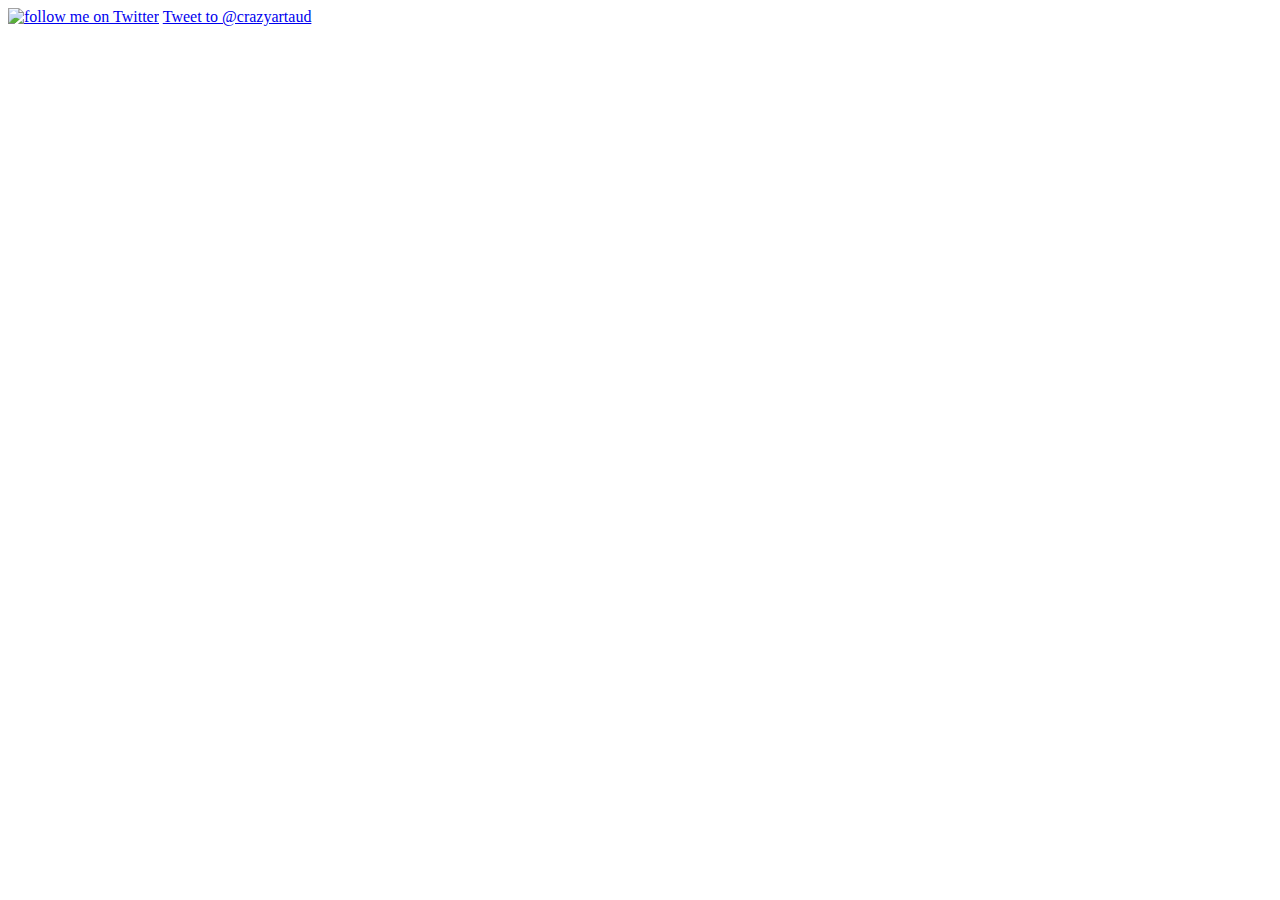
==== index.html @ d59fbcba "add images to img folder and update index.html v0.1" ====
<!DOCTYPE>
  <html>
    <head></head>
<!-- Intro/Photo Row with 2 columns -->
    <body>
      <div class="row" id="Row1">
        <div class="col-md-6" id="ms-intro">
        </div>
        <div class="col-md-6" id="ms-photo">
        </div>
      </div>
<!-- Projects Row -->
      <div class "row" id="ms-projects">
      </div>
<!-- Twitter links - pick one, then need to be centered -->
      <footer>
        <a target="_blank" title="follow me on Twitter" href="http://www.twitter.com/PLACEHOLDER"><img alt="follow me on Twitter" src="https://c866088.ssl.cf3.rackcdn.com/assets/twitter30x30.png" border=0></a>
        <a href="https://twitter.com/intent/tweet?screen_name=crazyartaud" class="twitter-mention-button" data-show-count="false">Tweet to @crazyartaud</a><script async src="//platform.twitter.com/widgets.js" charset="utf-8"></script>
      </footer>
    </body>
  </html>
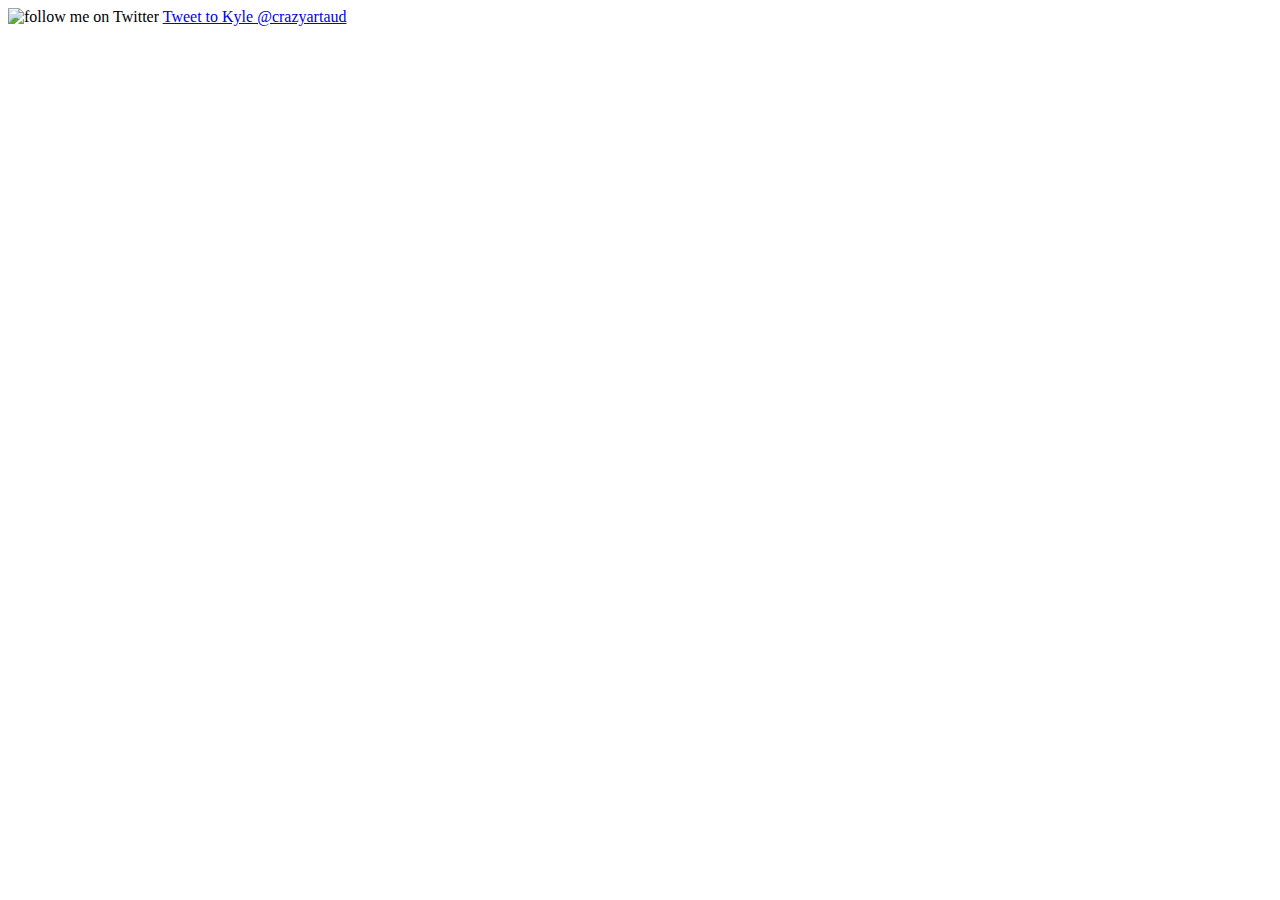
==== commit 9e3c2af9: "add bootstrap.css and bootstrap-theme.css.  Also add structure comments to index.html and updates to" ====
--- a/index.html
+++ b/index.html
@@ -1,6 +1,9 @@
 <!DOCTYPE>
   <html>
-    <head></head>
+    <head>
+<!-- Need 3 links to stylesheets, a title, and the UTF-8 charset(optional) -->
+    </head>
+<!-- Need p,h1/2,ul,ol,em,strong,span + float,box model,bootstrap -->
 <!-- Intro/Photo Row with 2 columns -->
     <body>
       <div class="row" id="Row1">
@@ -14,8 +17,8 @@
       </div>
 <!-- Twitter links - pick one, then need to be centered -->
       <footer>
-        <a target="_blank" title="follow me on Twitter" href="http://www.twitter.com/PLACEHOLDER"><img alt="follow me on Twitter" src="https://c866088.ssl.cf3.rackcdn.com/assets/twitter30x30.png" border=0></a>
-        <a href="https://twitter.com/intent/tweet?screen_name=crazyartaud" class="twitter-mention-button" data-show-count="false">Tweet to @crazyartaud</a><script async src="//platform.twitter.com/widgets.js" charset="utf-8"></script>
+        <a><img alt="follow me on Twitter" src="https://c866088.ssl.cf3.rackcdn.com/assets/twitter30x30.png" border=0></a>
+        <a href="https://twitter.com/intent/tweet?screen_name=crazyartaud" class="twitter-mention-button" data-show-count="false">Tweet to Kyle @crazyartaud</a><script async src="//platform.twitter.com/widgets.js" charset="utf-8"></script>
       </footer>
     </body>
   </html>
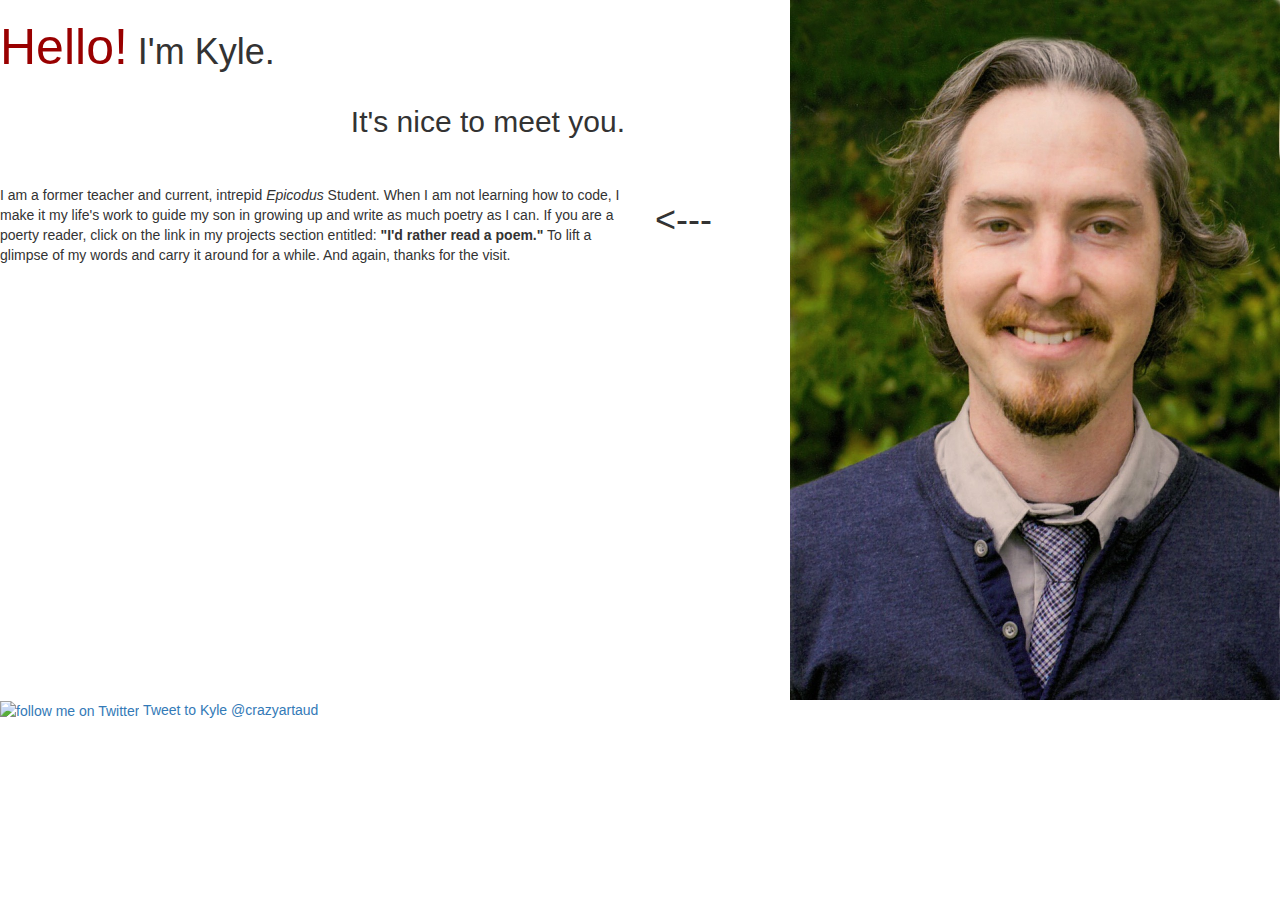
==== commit d305e1a4: "add content to the first 2 div columns in index.html and placeholder style.css styling. v0.3" ====
--- a/index.html
+++ b/index.html
@@ -1,15 +1,24 @@
 <!DOCTYPE>
   <html>
     <head>
-<!-- Need 3 links to stylesheets, a title, and the UTF-8 charset(optional) -->
+      <meta charset="utf-8">
+      <title>Kyle Lange: Portfolio</title>
+      <link href="css/bootstrap.css" rel="stylesheet" type="text/css">
+      <link href="css/bootstrap-theme.css" rel="stylesheet" type="text/css">
+      <link href="css/style.css" rel="stylesheet" type="text/css">
     </head>
-<!-- Need p,h1/2,ul,ol,em,strong,span + float,box model,bootstrap -->
+<!-- Need ul,ol, + float,box model,bootstrap -->
 <!-- Intro/Photo Row with 2 columns -->
     <body>
       <div class="row" id="Row1">
         <div class="col-md-6" id="ms-intro">
+          <h1><span style="color:rgb(153, 0, 0)">Hello!</span> I'm Kyle.</h1>
+          <h2>It's nice to meet you.</h2>
+          <p>I am a former teacher and current, intrepid <em>Epicodus</em> Student.  When I am not learning how to code, I make it my life's work to guide my son in growing up and write as much poetry as I can.  If you are a poerty reader, click on the link in my projects section entitled: <strong>"I'd rather read a poem."</strong> To lift a glimpse of my words and carry it around for a while.  And again, thanks for the visit.</p>
         </div>
         <div class="col-md-6" id="ms-photo">
+          <img src="img/KyleLange.jpg" alt="A photo of me, myself, and I" id="kyle-photo">
+          <h1 id="arrow"><---</h1>
         </div>
       </div>
 <!-- Projects Row -->
--- a/css/style.css
+++ b/css/style.css
@@ -0,0 +1,42 @@
+/*Universal Selectors*/
+
+h1 {
+
+}
+
+h2 {
+  float:right;
+}
+
+p {
+  padding-top: 100px;
+}
+
+span {
+  font-size: 50px;
+}
+
+/*Class Selectors*/
+
+/*Id Selectors*/
+
+#kyle-photo {
+  float: right;
+  width:490px;
+  height:700px;
+}
+
+#arrow {
+  padding-top: 180px;
+}
+
+/*Gradient Test
+
+background: rgba(212,228,239,0.99);
+background: -moz-linear-gradient(left, rgba(212,228,239,0.99) 0%, rgba(92,0,230,1) 100%);
+background: -webkit-gradient(left top, right top, color-stop(0%, rgba(212,228,239,0.99)), color-stop(100%, rgba(92,0,230,1)));
+background: -webkit-linear-gradient(left, rgba(212,228,239,0.99) 0%, rgba(92,0,230,1) 100%);
+background: -o-linear-gradient(left, rgba(212,228,239,0.99) 0%, rgba(92,0,230,1) 100%);
+background: -ms-linear-gradient(left, rgba(212,228,239,0.99) 0%, rgba(92,0,230,1) 100%);
+background: linear-gradient(to right, rgba(212,228,239,0.99) 0%, rgba(92,0,230,1) 100%);
+filter: progid:DXImageTransform.Microsoft.gradient( startColorstr='#d4e4ef', endColorstr='#5c00e6', GradientType=1 );*/
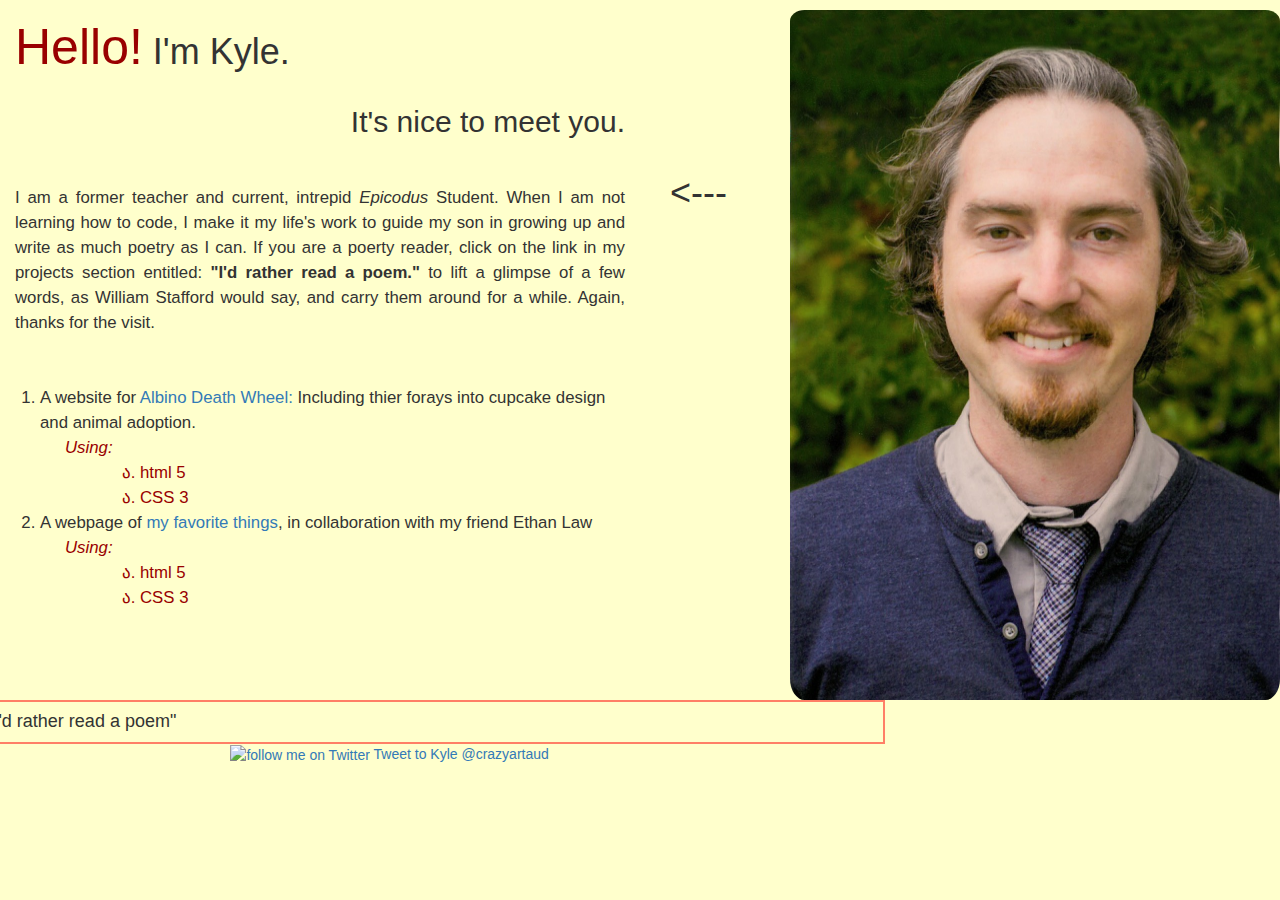
==== commit 228ae4aa: "add a ol and ul of former projects, shared to the user via kylelange.github.io/file-name.  Some styl" ====
--- a/index.html
+++ b/index.html
@@ -7,22 +7,46 @@
       <link href="css/bootstrap-theme.css" rel="stylesheet" type="text/css">
       <link href="css/style.css" rel="stylesheet" type="text/css">
     </head>
-<!-- Need ul,ol, + float,box model,bootstrap -->
-<!-- Intro/Photo Row with 2 columns -->
+<!-- Need ul,ol, + box model -->
+<!-- Intro + Projects/Photo Row with 2 columns -->
     <body>
       <div class="row" id="Row1">
         <div class="col-md-6" id="ms-intro">
           <h1><span style="color:rgb(153, 0, 0)">Hello!</span> I'm Kyle.</h1>
           <h2>It's nice to meet you.</h2>
-          <p>I am a former teacher and current, intrepid <em>Epicodus</em> Student.  When I am not learning how to code, I make it my life's work to guide my son in growing up and write as much poetry as I can.  If you are a poerty reader, click on the link in my projects section entitled: <strong>"I'd rather read a poem."</strong> To lift a glimpse of my words and carry it around for a while.  And again, thanks for the visit.</p>
+          <p>I am a former teacher and current, intrepid <em>Epicodus</em> Student.  When I am not learning how to code, I make it my life's work to guide my son in growing up and write as much poetry as I can.  If you are a poerty reader, click on the link in my projects section entitled: <strong>"I'd rather read a poem."</strong> to lift a glimpse of a few words, as William Stafford would say, and carry them around for a while.  Again, thanks for the visit.</p>
+          <br></br>
+          <ol>
+            <li>A website for <a href="https://kylelange.github.io/band/"> Albino Death Wheel:</a> Including thier forays into cupcake design and animal adoption.</li>
+              <ul class="no-bullet">
+                <li>Using:</li>
+              </ul>
+              <ul>
+                <li>html 5</li>
+              </ul>
+              <ul>
+                <li>CSS 3</li>
+              </ul>
+            <li>A webpage of <a href="https://kylelange.github.io/favorite-places/">my favorite things</a>, in collaboration with my friend Ethan Law</li>
+              <ul class="no-bullet">
+                <li>Using:</li>
+              </ul>
+              <ul>
+                <li>html 5</li>
+              </ul>
+              <ul>
+                <li>CSS 3</li>
+              </ul>
+          </ol>
         </div>
         <div class="col-md-6" id="ms-photo">
           <img src="img/KyleLange.jpg" alt="A photo of me, myself, and I" id="kyle-photo">
           <h1 id="arrow"><---</h1>
         </div>
       </div>
-<!-- Projects Row -->
-      <div class "row" id="ms-projects">
+<!-- Poem Row? -->
+      <div class="row" id="ms-poems">
+        <h4>"I'd rather read a poem"</h4>
       </div>
 <!-- Twitter links - pick one, then need to be centered -->
       <footer>
--- a/css/style.css
+++ b/css/style.css
@@ -1,7 +1,12 @@
 /*Universal Selectors*/
 
+body {
+  background-color: #ffffcc;
+  background-image: url(img/paper.jpg);
+}
+
 h1 {
-
+  padding-left: 15px;
 }
 
 h2 {
@@ -9,14 +14,38 @@
 }
 
 p {
-  padding-top: 100px;
+  padding: 100px 0 0 15px;
+  text-align: justify;
+  font-size: 1.2em;
+  line-height: 25px;
 }
 
 span {
   font-size: 50px;
 }
 
+ul {
+  list-style-type: georgian;
+  color: rgb(153, 0, 0);
+  padding-left: 100px
+}
+
+li {
+  font-size: 1.2em;
+  line-height: 25px;
+}
+
+footer {
+  padding: 0 0 50px 18%;
+}
+
 /*Class Selectors*/
+
+.no-bullet {
+  list-style-type: none;
+  font-style: oblique;
+  padding-left: 25px;
+}
 
 /*Id Selectors*/
 
@@ -24,10 +53,18 @@
   float: right;
   width:490px;
   height:700px;
+  padding: 10px 0 0 0;
+  border-radius: 3%;
 }
 
 #arrow {
-  padding-top: 180px;
+  padding-top: 153px;
+}
+
+#ms-poems {
+  border: 2px solid rgba(255, 0, 0, 0.5);
+  padding-right: 150px;
+  max-width: 900px;
 }
 
 /*Gradient Test
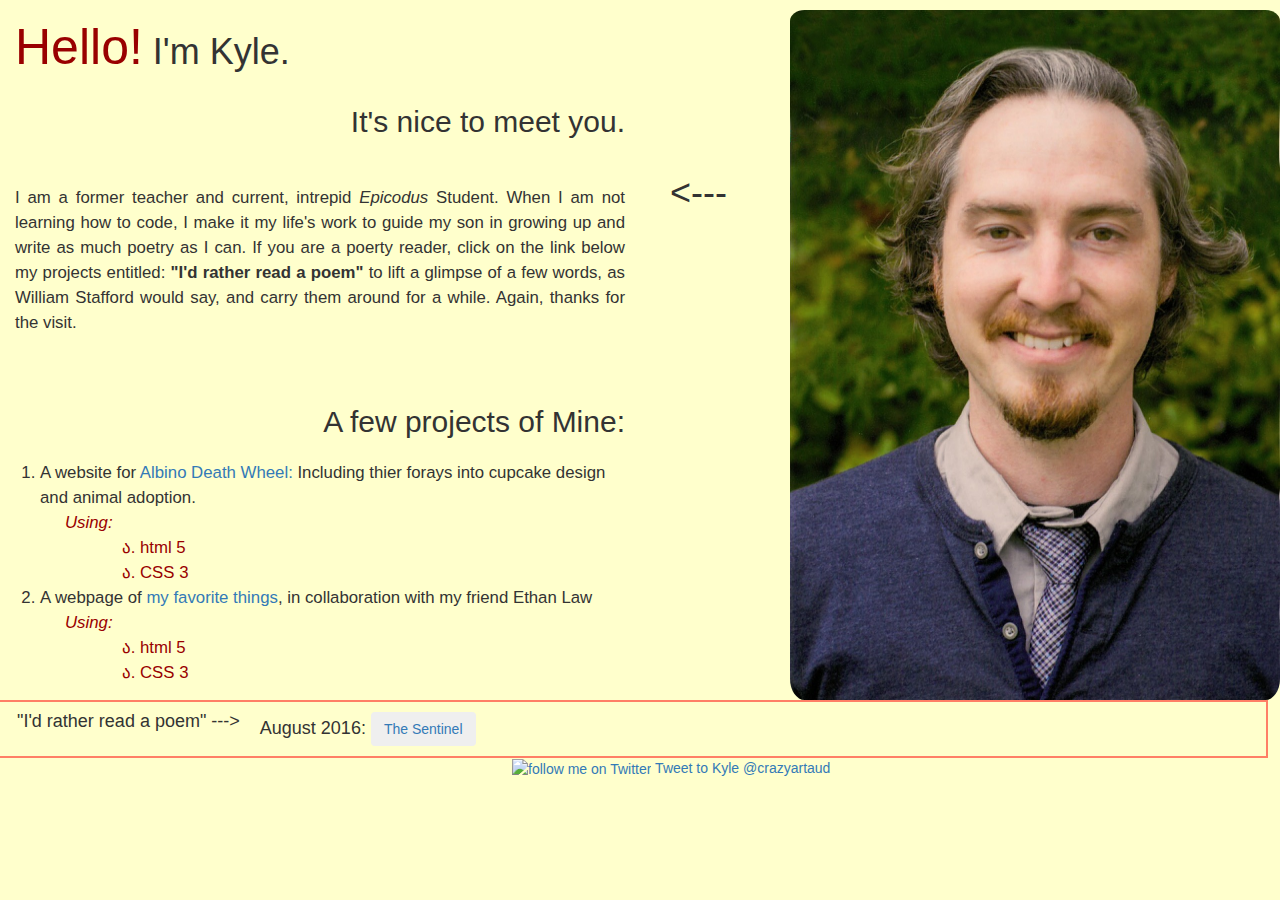
==== commit 0f10bcd0: "add more styling v0.5" ====
--- a/index.html
+++ b/index.html
@@ -1,4 +1,4 @@
-<!DOCTYPE>
+<!DOCTYPE html>
   <html>
     <head>
       <meta charset="utf-8">
@@ -7,14 +7,16 @@
       <link href="css/bootstrap-theme.css" rel="stylesheet" type="text/css">
       <link href="css/style.css" rel="stylesheet" type="text/css">
     </head>
-<!-- Need ul,ol, + box model -->
+<!-- Need box model -->
 <!-- Intro + Projects/Photo Row with 2 columns -->
     <body>
       <div class="row" id="Row1">
         <div class="col-md-6" id="ms-intro">
           <h1><span style="color:rgb(153, 0, 0)">Hello!</span> I'm Kyle.</h1>
           <h2>It's nice to meet you.</h2>
-          <p>I am a former teacher and current, intrepid <em>Epicodus</em> Student.  When I am not learning how to code, I make it my life's work to guide my son in growing up and write as much poetry as I can.  If you are a poerty reader, click on the link in my projects section entitled: <strong>"I'd rather read a poem."</strong> to lift a glimpse of a few words, as William Stafford would say, and carry them around for a while.  Again, thanks for the visit.</p>
+          <p>I am a former teacher and current, intrepid <em>Epicodus</em> Student.  When I am not learning how to code, I make it my life's work to guide my son in growing up and write as much poetry as I can.  If you are a poerty reader, click on the link below my projects entitled: <strong>"I'd rather read a poem"</strong> to lift a glimpse of a few words, as William Stafford would say, and carry them around for a while.  Again, thanks for the visit.</p>
+          <br></br>
+          <h2>A few projects of Mine:</h2>
           <br></br>
           <ol>
             <li>A website for <a href="https://kylelange.github.io/band/"> Albino Death Wheel:</a> Including thier forays into cupcake design and animal adoption.</li>
@@ -39,16 +41,17 @@
               </ul>
           </ol>
         </div>
-        <div class="col-md-6" id="ms-photo">
+        <div class="col-md-6">
           <img src="img/KyleLange.jpg" alt="A photo of me, myself, and I" id="kyle-photo">
           <h1 id="arrow"><---</h1>
         </div>
       </div>
-<!-- Poem Row? -->
+<!-- Poem Row + html link -->
       <div class="row" id="ms-poems">
-        <h4>"I'd rather read a poem"</h4>
+        <h4>"I'd rather read a poem" ---></h4>
+        <h4>August 2016: <a href="poem.html"><button type="button" class="btn btn-outline-primary">The Sentinel</button></a></h4>
       </div>
-<!-- Twitter links - pick one, then need to be centered -->
+<!-- Twitter link -->
       <footer>
         <a><img alt="follow me on Twitter" src="https://c866088.ssl.cf3.rackcdn.com/assets/twitter30x30.png" border=0></a>
         <a href="https://twitter.com/intent/tweet?screen_name=crazyartaud" class="twitter-mention-button" data-show-count="false">Tweet to Kyle @crazyartaud</a><script async src="//platform.twitter.com/widgets.js" charset="utf-8"></script>
--- a/css/style.css
+++ b/css/style.css
@@ -1,4 +1,4 @@
-/*Universal Selectors*/
+/*Universal Selectors_____________________*/
 
 body {
   background-color: #ffffcc;
@@ -13,15 +13,24 @@
   float:right;
 }
 
+h4 {
+  float: left;
+  padding-left: 20px;
+
+}
+
 p {
-  padding: 100px 0 0 15px;
   text-align: justify;
   font-size: 1.2em;
   line-height: 25px;
+  padding: 100px 0 0 15px;
 }
 
 span {
   font-size: 50px;
+}
+ol {
+  padding-top: 35px;
 }
 
 ul {
@@ -36,10 +45,10 @@
 }
 
 footer {
-  padding: 0 0 50px 18%;
+  padding: 0 0 50px 40%;
 }
 
-/*Class Selectors*/
+/*Class Selectors----------------------*/
 
 .no-bullet {
   list-style-type: none;
@@ -47,7 +56,7 @@
   padding-left: 25px;
 }
 
-/*Id Selectors*/
+/*Id Selectors------------------------*/
 
 #kyle-photo {
   float: right;
@@ -62,18 +71,51 @@
 }
 
 #ms-poems {
+  padding-left: 10px;
   border: 2px solid rgba(255, 0, 0, 0.5);
-  padding-right: 150px;
-  max-width: 900px;
+  max-width: 1283px;
+
 }
 
-/*Gradient Test
+#poem p {
+  color: rgb(153, 0, 0);
+  padding-left: 200px;
+}
 
-background: rgba(212,228,239,0.99);
-background: -moz-linear-gradient(left, rgba(212,228,239,0.99) 0%, rgba(92,0,230,1) 100%);
-background: -webkit-gradient(left top, right top, color-stop(0%, rgba(212,228,239,0.99)), color-stop(100%, rgba(92,0,230,1)));
-background: -webkit-linear-gradient(left, rgba(212,228,239,0.99) 0%, rgba(92,0,230,1) 100%);
-background: -o-linear-gradient(left, rgba(212,228,239,0.99) 0%, rgba(92,0,230,1) 100%);
-background: -ms-linear-gradient(left, rgba(212,228,239,0.99) 0%, rgba(92,0,230,1) 100%);
-background: linear-gradient(to right, rgba(212,228,239,0.99) 0%, rgba(92,0,230,1) 100%);
-filter: progid:DXImageTransform.Microsoft.gradient( startColorstr='#d4e4ef', endColorstr='#5c00e6', GradientType=1 );*/
+
+#poem h2 {
+  padding-right: 200px;
+}
+
+#poem h3 {
+  text-align: center;
+  padding-top: 50px;
+}
+
+/*Gradient border Test--------------------------------*/
+
+/*.knockout-around {
+  position: relative;
+}
+.knockout-around:before, .knockout-around:after {
+  content: "";
+  position: absolute;
+}
+.knockout-around:before {
+  top: -3px;
+  left: -3px;
+  right: -3px;
+  bottom: -3px;
+  background-image: -webkit-gradient(radial, right top, 10, 90% 0%, 150, from(#000), to(transparent));
+  background-image: -webkit-radial-gradient(right top, 150px 230px, #000, transparent);
+  background-image: -moz-radial-gradient(right top, farthest-corner, #000 0%, transparent 72%);
+  z-index: -2;
+}
+.knockout-around:after {
+  top: 0;
+  left: 0;
+  bottom: 0;
+  right: 0;
+  background: #a4b9ff;
+  z-index: -1;
+}*/
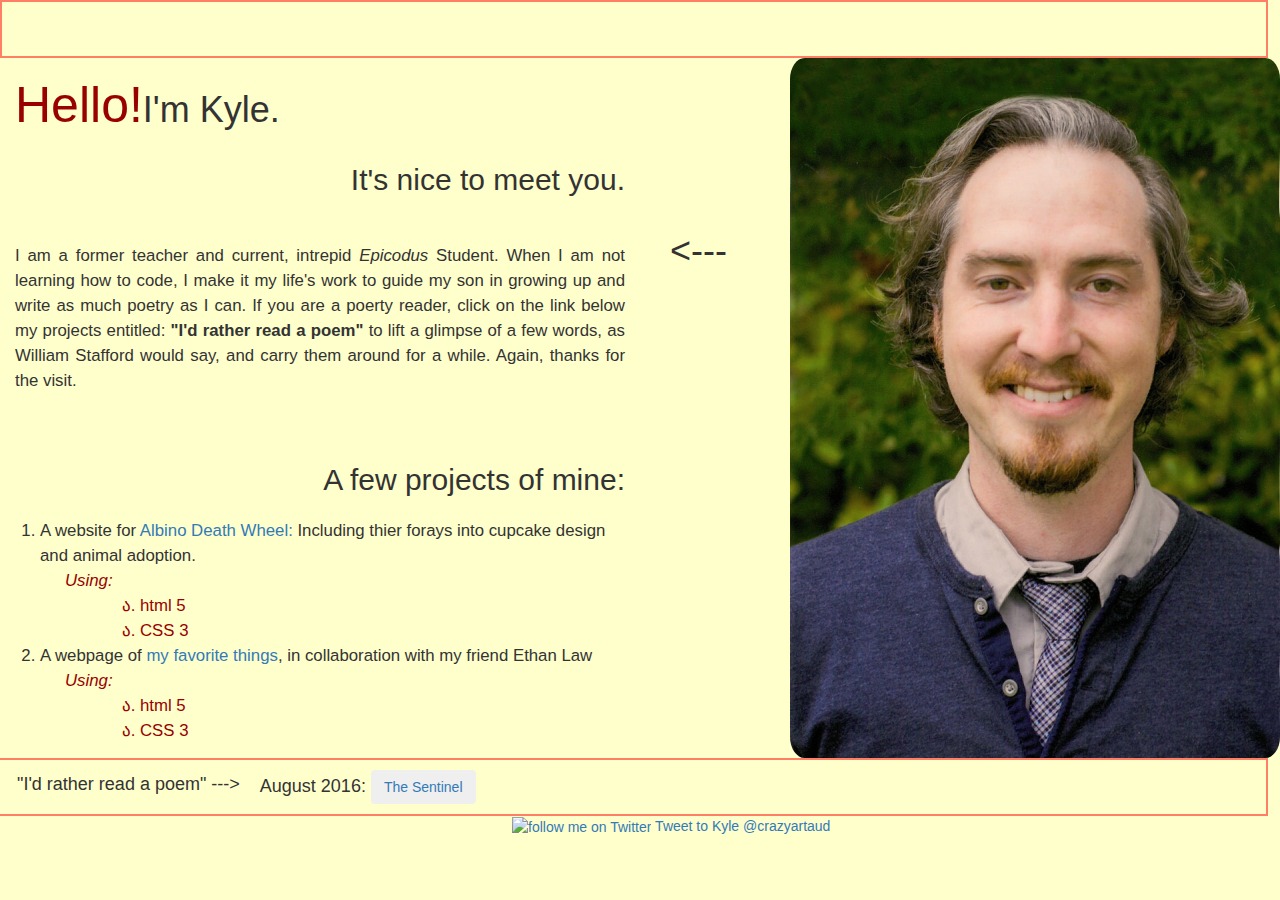
==== commit f2fd85b6: "add final styling and a temporary red border as a place holder for an evetual nav bar." ====
--- a/index.html
+++ b/index.html
@@ -10,13 +10,16 @@
 <!-- Need box model -->
 <!-- Intro + Projects/Photo Row with 2 columns -->
     <body>
+      <Header>
+<!-- Eventual NavBar here -->
+      </header>
       <div class="row" id="Row1">
         <div class="col-md-6" id="ms-intro">
-          <h1><span style="color:rgb(153, 0, 0)">Hello!</span> I'm Kyle.</h1>
+          <h1><span style="color:rgb(153, 0, 0)">Hello!</span>I'm Kyle.</h1>
           <h2>It's nice to meet you.</h2>
           <p>I am a former teacher and current, intrepid <em>Epicodus</em> Student.  When I am not learning how to code, I make it my life's work to guide my son in growing up and write as much poetry as I can.  If you are a poerty reader, click on the link below my projects entitled: <strong>"I'd rather read a poem"</strong> to lift a glimpse of a few words, as William Stafford would say, and carry them around for a while.  Again, thanks for the visit.</p>
           <br></br>
-          <h2>A few projects of Mine:</h2>
+          <h2>A few projects of mine:</h2>
           <br></br>
           <ol>
             <li>A website for <a href="https://kylelange.github.io/band/"> Albino Death Wheel:</a> Including thier forays into cupcake design and animal adoption.</li>
@@ -48,7 +51,7 @@
       </div>
 <!-- Poem Row + html link -->
       <div class="row" id="ms-poems">
-        <h4>"I'd rather read a poem" ---></h4>
+        <h4 id="rather">"I'd rather read a poem" ---></h4>
         <h4>August 2016: <a href="poem.html"><button type="button" class="btn btn-outline-primary">The Sentinel</button></a></h4>
       </div>
 <!-- Twitter link -->
--- a/css/style.css
+++ b/css/style.css
@@ -1,8 +1,13 @@
 /*Universal Selectors_____________________*/
+header {
+  padding-top: 54px;
+  border: 2px solid rgba(255, 0, 0, 0.5);
+  max-width: 1268px;
+}
 
 body {
+  background-image: url("img/legal_pad.jpg");
   background-color: #ffffcc;
-  background-image: url(img/paper.jpg);
 }
 
 h1 {
@@ -20,6 +25,7 @@
 }
 
 p {
+  background-image: url("img/paper.jpg");
   text-align: justify;
   font-size: 1.2em;
   line-height: 25px;
@@ -62,7 +68,7 @@
   float: right;
   width:490px;
   height:700px;
-  padding: 10px 0 0 0;
+  /*padding: 10px 0 0 0;*/
   border-radius: 3%;
 }
 
@@ -74,7 +80,10 @@
   padding-left: 10px;
   border: 2px solid rgba(255, 0, 0, 0.5);
   max-width: 1283px;
+}
 
+#rather {
+  padding-top: 5px;
 }
 
 #poem p {
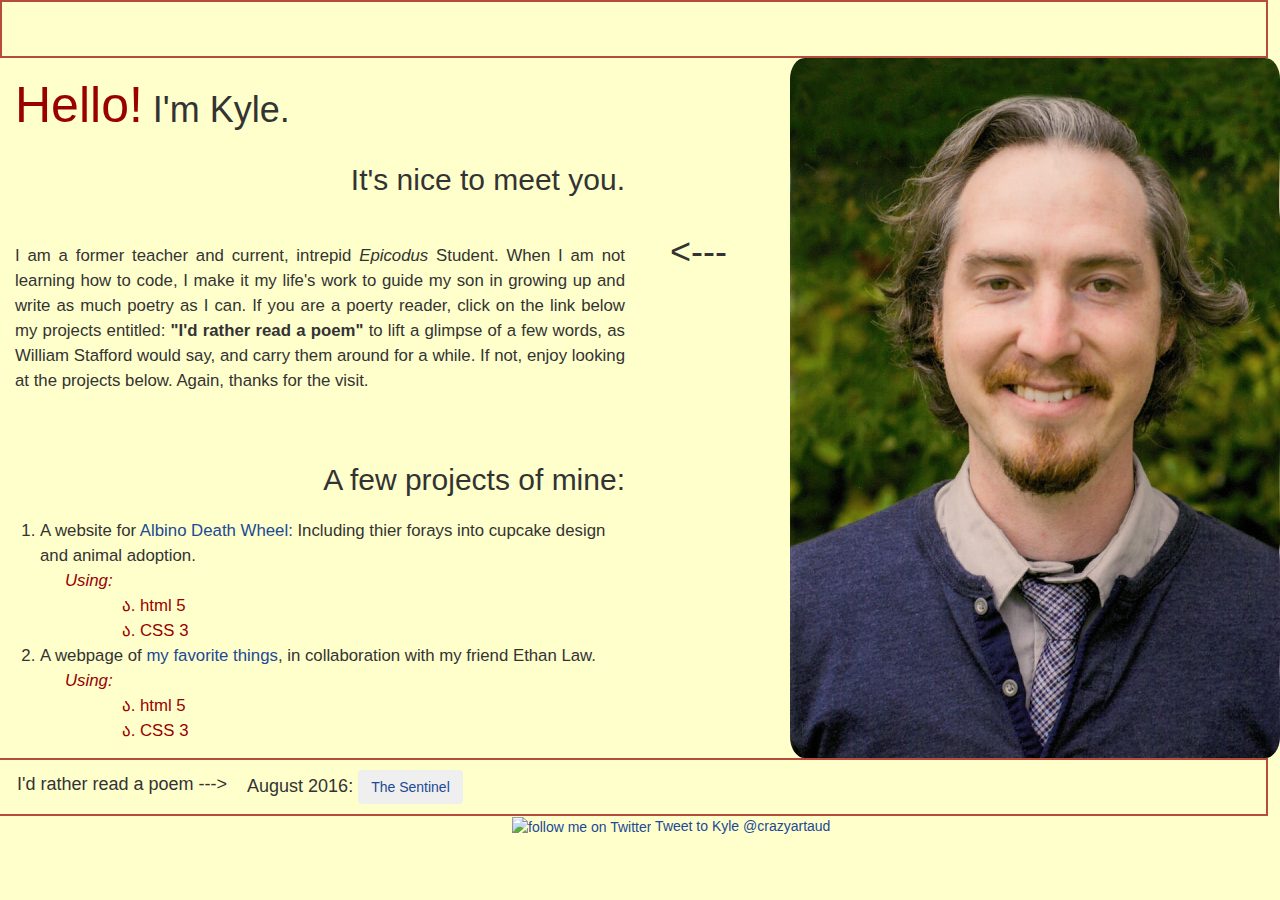
==== commit 1aca7be2: "add final styling to style.css.  Note: I could not get my background-image to work yet. v1.0" ====
--- a/index.html
+++ b/index.html
@@ -7,17 +7,16 @@
       <link href="css/bootstrap-theme.css" rel="stylesheet" type="text/css">
       <link href="css/style.css" rel="stylesheet" type="text/css">
     </head>
-<!-- Need box model -->
 <!-- Intro + Projects/Photo Row with 2 columns -->
     <body>
       <Header>
-<!-- Eventual NavBar here -->
+        <!-- Eventual NavBar here -->
       </header>
       <div class="row" id="Row1">
         <div class="col-md-6" id="ms-intro">
-          <h1><span style="color:rgb(153, 0, 0)">Hello!</span>I'm Kyle.</h1>
+          <h1><span style="color:rgb(153, 0, 0)">Hello!</span> I'm Kyle.</h1>
           <h2>It's nice to meet you.</h2>
-          <p>I am a former teacher and current, intrepid <em>Epicodus</em> Student.  When I am not learning how to code, I make it my life's work to guide my son in growing up and write as much poetry as I can.  If you are a poerty reader, click on the link below my projects entitled: <strong>"I'd rather read a poem"</strong> to lift a glimpse of a few words, as William Stafford would say, and carry them around for a while.  Again, thanks for the visit.</p>
+          <p>I am a former teacher and current, intrepid <em>Epicodus</em> Student.  When I am not learning how to code, I make it my life's work to guide my son in growing up and write as much poetry as I can.  If you are a poerty reader, click on the link below my projects entitled: <strong>"I'd rather read a poem"</strong> to lift a glimpse of a few words, as William Stafford would say, and carry them around for a while.  If not, enjoy looking at the projects below. Again, thanks for the visit.</p>
           <br></br>
           <h2>A few projects of mine:</h2>
           <br></br>
@@ -32,7 +31,7 @@
               <ul>
                 <li>CSS 3</li>
               </ul>
-            <li>A webpage of <a href="https://kylelange.github.io/favorite-places/">my favorite things</a>, in collaboration with my friend Ethan Law</li>
+            <li>A webpage of <a href="https://kylelange.github.io/favorite-places/">my favorite things</a>, in collaboration with my friend Ethan Law.</li>
               <ul class="no-bullet">
                 <li>Using:</li>
               </ul>
@@ -46,12 +45,13 @@
         </div>
         <div class="col-md-6">
           <img src="img/KyleLange.jpg" alt="A photo of me, myself, and I" id="kyle-photo">
+<!-- The text arrow to the main intro text -->
           <h1 id="arrow"><---</h1>
         </div>
       </div>
 <!-- Poem Row + html link -->
       <div class="row" id="ms-poems">
-        <h4 id="rather">"I'd rather read a poem" ---></h4>
+        <h4 id="rather">I'd rather read a poem ---></h4>
         <h4>August 2016: <a href="poem.html"><button type="button" class="btn btn-outline-primary">The Sentinel</button></a></h4>
       </div>
 <!-- Twitter link -->
--- a/css/style.css
+++ b/css/style.css
@@ -1,7 +1,8 @@
 /*Universal Selectors_____________________*/
+
 header {
   padding-top: 54px;
-  border: 2px solid rgba(255, 0, 0, 0.5);
+  border: 2px solid rgba(153, 0, 0, 0.7);
   max-width: 1268px;
 }
 
@@ -21,7 +22,6 @@
 h4 {
   float: left;
   padding-left: 20px;
-
 }
 
 p {
@@ -35,6 +35,7 @@
 span {
   font-size: 50px;
 }
+
 ol {
   padding-top: 35px;
 }
@@ -48,6 +49,10 @@
 li {
   font-size: 1.2em;
   line-height: 25px;
+}
+
+a {
+  color: #214994;
 }
 
 footer {
@@ -73,12 +78,12 @@
 }
 
 #arrow {
-  padding-top: 153px;
+  padding-top: 154px;
 }
 
 #ms-poems {
   padding-left: 10px;
-  border: 2px solid rgba(255, 0, 0, 0.5);
+  border: 2px solid rgba(153, 0, 0, 0.7);
   max-width: 1283px;
 }
 
@@ -91,7 +96,6 @@
   padding-left: 200px;
 }
 
-
 #poem h2 {
   padding-right: 200px;
 }
@@ -100,31 +104,3 @@
   text-align: center;
   padding-top: 50px;
 }
-
-/*Gradient border Test--------------------------------*/
-
-/*.knockout-around {
-  position: relative;
-}
-.knockout-around:before, .knockout-around:after {
-  content: "";
-  position: absolute;
-}
-.knockout-around:before {
-  top: -3px;
-  left: -3px;
-  right: -3px;
-  bottom: -3px;
-  background-image: -webkit-gradient(radial, right top, 10, 90% 0%, 150, from(#000), to(transparent));
-  background-image: -webkit-radial-gradient(right top, 150px 230px, #000, transparent);
-  background-image: -moz-radial-gradient(right top, farthest-corner, #000 0%, transparent 72%);
-  z-index: -2;
-}
-.knockout-around:after {
-  top: 0;
-  left: 0;
-  bottom: 0;
-  right: 0;
-  background: #a4b9ff;
-  z-index: -1;
-}*/
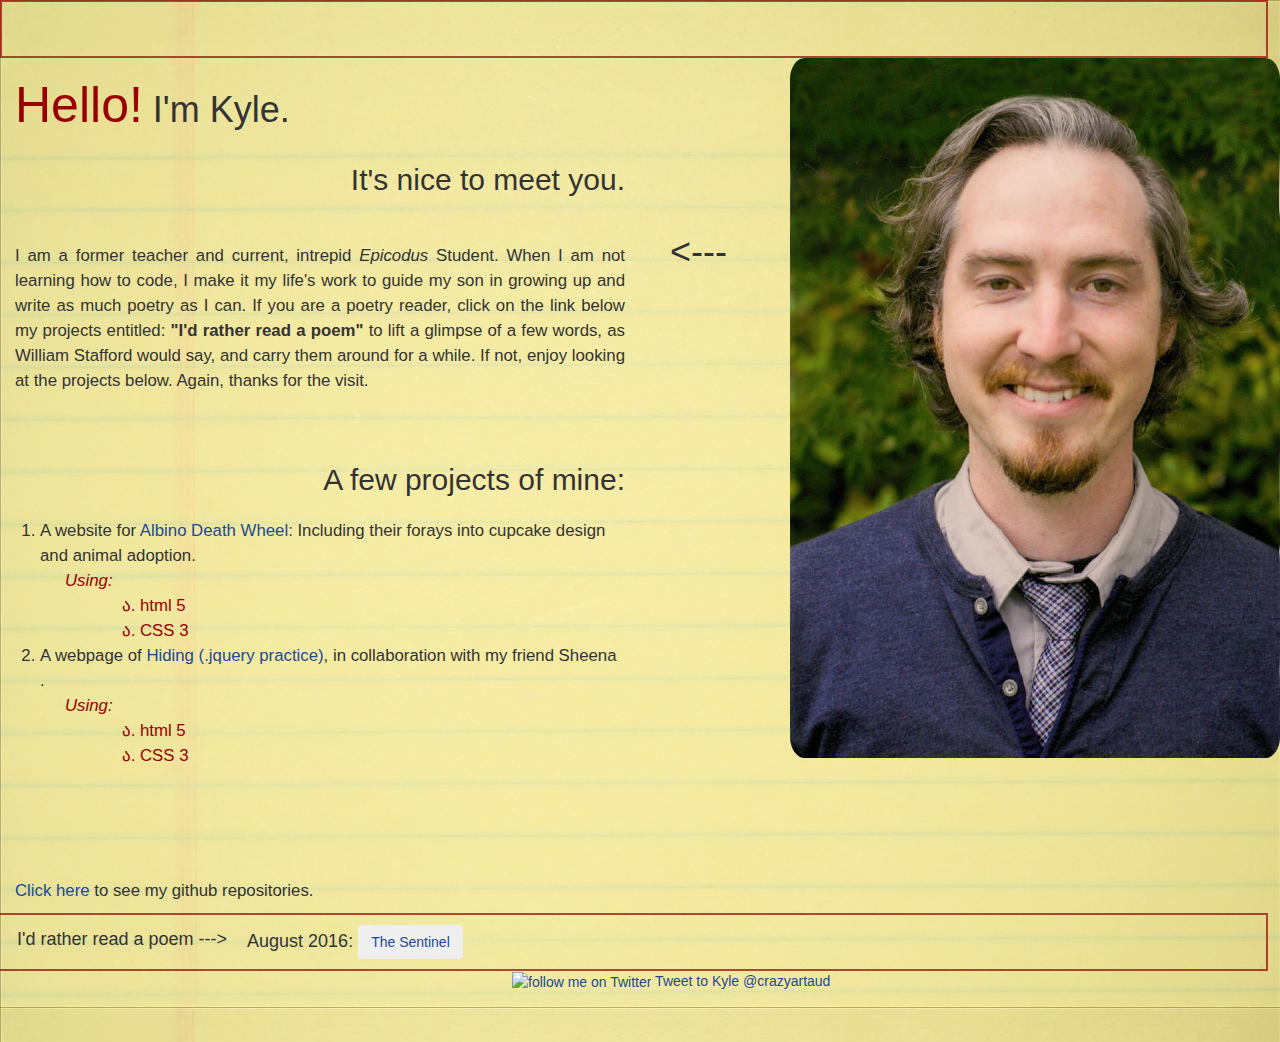
==== commit b93d2679: "add new href link to projects" ====
--- a/index.html
+++ b/index.html
@@ -16,12 +16,12 @@
         <div class="col-md-6" id="ms-intro">
           <h1><span style="color:rgb(153, 0, 0)">Hello!</span> I'm Kyle.</h1>
           <h2>It's nice to meet you.</h2>
-          <p>I am a former teacher and current, intrepid <em>Epicodus</em> Student.  When I am not learning how to code, I make it my life's work to guide my son in growing up and write as much poetry as I can.  If you are a poerty reader, click on the link below my projects entitled: <strong>"I'd rather read a poem"</strong> to lift a glimpse of a few words, as William Stafford would say, and carry them around for a while.  If not, enjoy looking at the projects below. Again, thanks for the visit.</p>
+          <p>I am a former teacher and current, intrepid <em>Epicodus</em> Student.  When I am not learning how to code, I make it my life's work to guide my son in growing up and write as much poetry as I can.  If you are a poetry reader, click on the link below my projects entitled: <strong>"I'd rather read a poem"</strong> to lift a glimpse of a few words, as William Stafford would say, and carry them around for a while.  If not, enjoy looking at the projects below. Again, thanks for the visit.</p>
           <br></br>
           <h2>A few projects of mine:</h2>
           <br></br>
           <ol>
-            <li>A website for <a href="https://kylelange.github.io/band/"> Albino Death Wheel:</a> Including thier forays into cupcake design and animal adoption.</li>
+            <li>A website for <a href="https://kylelange.github.io/band/"> Albino Death Wheel:</a> Including their forays into cupcake design and animal adoption.</li>
               <ul class="no-bullet">
                 <li>Using:</li>
               </ul>
@@ -31,7 +31,7 @@
               <ul>
                 <li>CSS 3</li>
               </ul>
-            <li>A webpage of <a href="https://kylelange.github.io/favorite-places/">my favorite things</a>, in collaboration with my friend Ethan Law.</li>
+            <li>A webpage of <a href="https://kylelange.github.io/hiding/">Hiding (.jquery practice)</a>, in collaboration with my friend Sheena .</li>
               <ul class="no-bullet">
                 <li>Using:</li>
               </ul>
@@ -42,6 +42,7 @@
                 <li>CSS 3</li>
               </ul>
           </ol>
+        <p id="git-link"><a href="http://www.github.com/kylelange">Click here</a> to see my github repositories.</p>
         </div>
         <div class="col-md-6">
           <img src="img/KyleLange.jpg" alt="A photo of me, myself, and I" id="kyle-photo">
--- a/css/style.css
+++ b/css/style.css
@@ -7,8 +7,8 @@
 }
 
 body {
-  background-image: url("img/legal_pad.jpg");
-  background-color: #ffffcc;
+  background-image: url("../img/legal_pad.jpg");
+  /*background-color: #ffffcc;*/
 }
 
 h1 {
@@ -25,7 +25,6 @@
 }
 
 p {
-  background-image: url("img/paper.jpg");
   text-align: justify;
   font-size: 1.2em;
   line-height: 25px;
@@ -81,6 +80,10 @@
   padding-top: 154px;
 }
 
+#git-link {
+  padding: 15px, 0, 0, 15px;
+}
+
 #ms-poems {
   padding-left: 10px;
   border: 2px solid rgba(153, 0, 0, 0.7);
@@ -104,3 +107,24 @@
   text-align: center;
   padding-top: 50px;
 }
+
+/*Media Queries -------------------------------*/
+
+@media only screen and (max-width: 1200px){
+  #arrow{
+    display: none;
+  }
+}
+
+@media only screen and (max-width: 1000px){
+  body {
+    text-align: center;
+    max-width: 850px;
+  }
+  #kyle-photo {
+    width:490px;
+    height:700px;
+    /*padding: 10px 0 0 0;*/
+    border-radius: 3%;
+  }
+}
